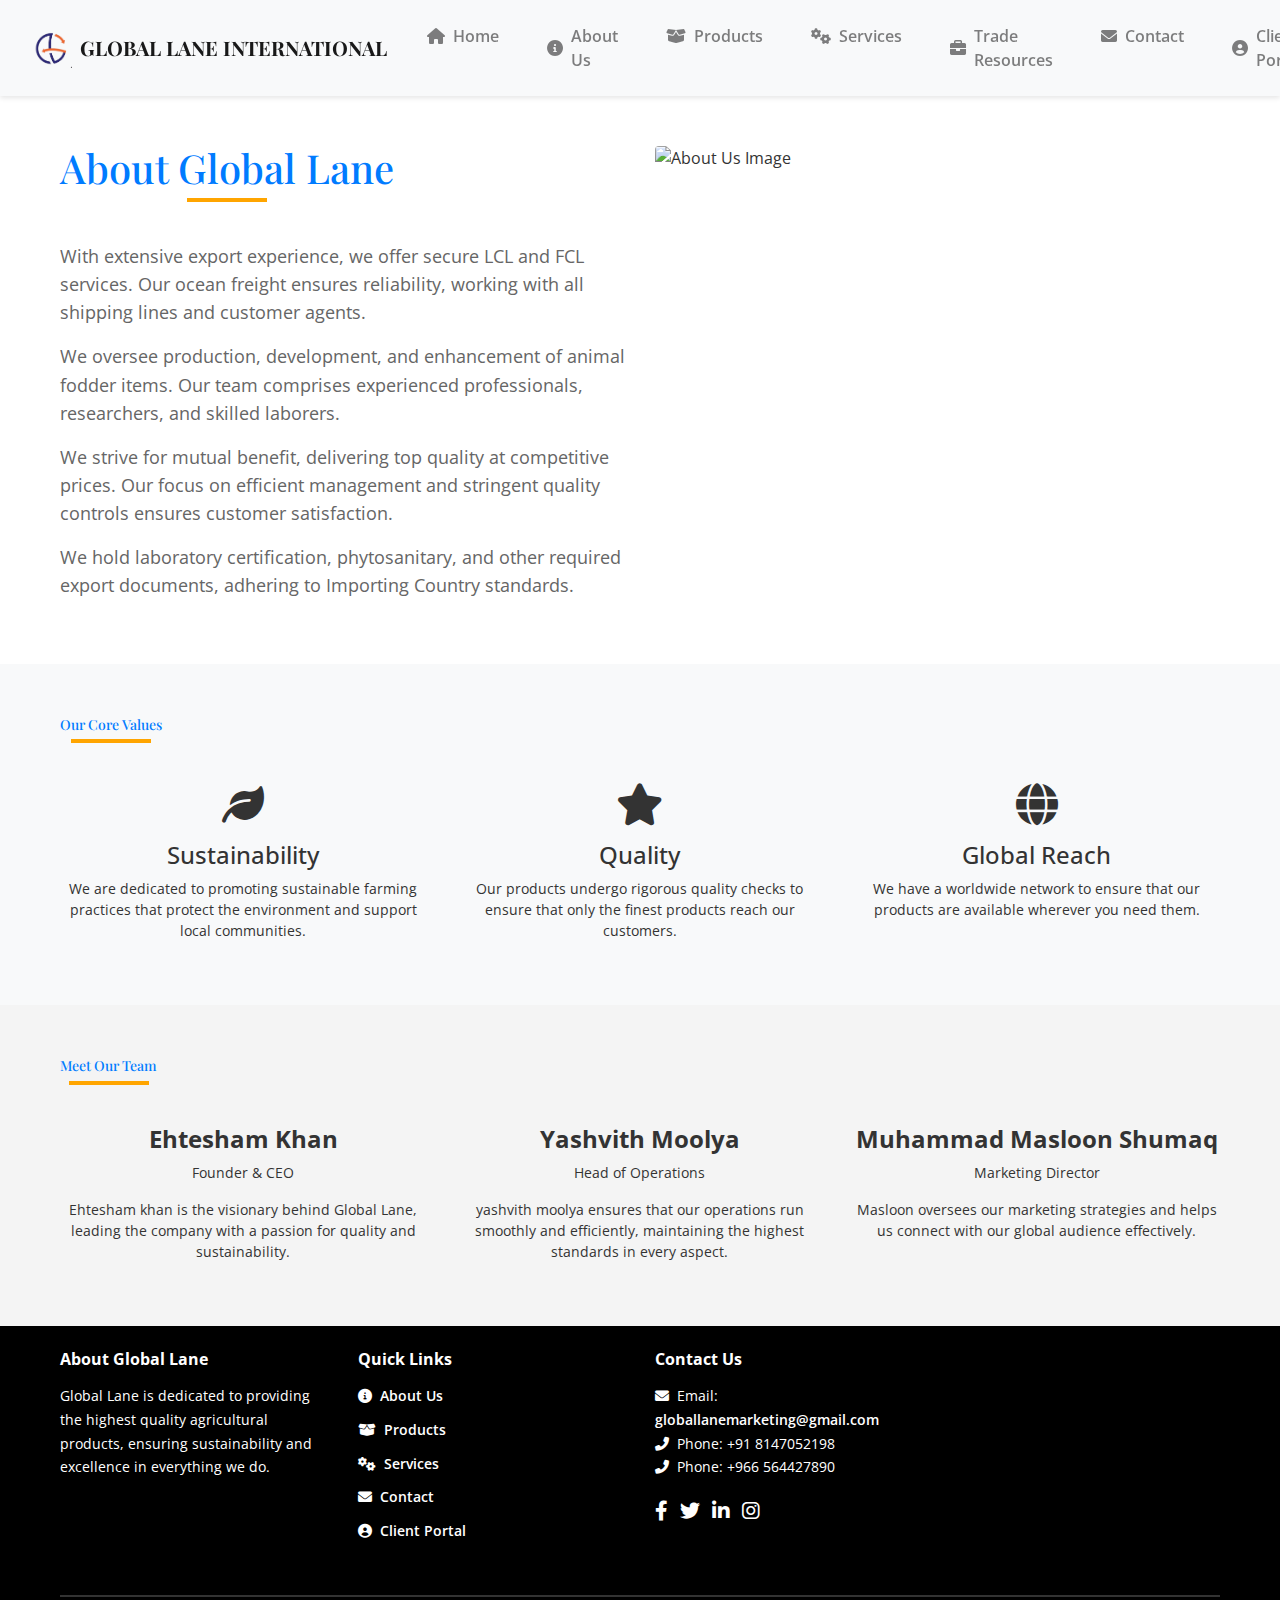
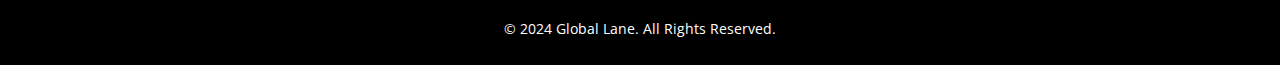
==== about.html @ abb2c02f "hari" ====
<!DOCTYPE html>
<html lang="en">
<head>
    <meta charset="UTF-8">
    <meta name="viewport" content="width=device-width, initial-scale=1.0">
    <title>About Us | Global Lane</title>
    <link rel="stylesheet" href="https://stackpath.bootstrapcdn.com/bootstrap/4.5.2/css/bootstrap.min.css">
    <link href="https://fonts.googleapis.com/css2?family=Open+Sans:wght@400;600&family=Playfair+Display:wght@700&display=swap" rel="stylesheet">
    <link rel="stylesheet" href="styles.css">
    <link rel="stylesheet" href="https://cdnjs.cloudflare.com/ajax/libs/font-awesome/6.0.0-beta3/css/all.min.css">
    <link rel="icon" href="Globallane.png" type="image/x-icon">
    <link rel="preconnect" href="https://fonts.googleapis.com">
<link rel="preconnect" href="https://fonts.gstatic.com" crossorigin>
<link href="https://fonts.googleapis.com/css2?family=Playfair+Display:ital,wght@0,400..900;1,400..900&display=swap" rel="stylesheet">
</head>
<body>
    <!-- Navigation Bar -->
    <nav class="navbar navbar-expand-lg navbar-light bg-light sticky-top">
        <a class="navbar-brand" href="#">
            <img src="Globallane.png" alt="Global Lane Logo" class="logo mr-2"> Global Lane international
        </a>
        <button class="navbar-toggler" type="button" data-toggle="collapse" data-target="#navbarNav">
            <span class="navbar-toggler-icon"></span>
        </button>
        <div class="collapse navbar-collapse" id="navbarNav">
            <ul class="navbar-nav ml-auto">
                <li class="nav-item">
                    <a class="nav-link" href="index.html">
                        <i class="fas fa-home mr-2"></i> Home
                    </a>
                </li>
                <li class="nav-item">
                    <a class="nav-link" href="about.html">
                        <i class="fas fa-info-circle mr-2"></i> About Us
                    </a>
                </li>
                <li class="nav-item">
                    <a class="nav-link" href="products.html">
                        <i class="fas fa-box-open mr-2"></i> Products
                    </a>
                </li>
                <li class="nav-item">
                    <a class="nav-link" href="services.html">
                        <i class="fas fa-cogs mr-2"></i> Services
                    </a>
                </li>
                <li class="nav-item">
                    <a class="nav-link" href="trade-resources.html">
                        <i class="fas fa-briefcase mr-2"></i> Trade Resources
                    </a>
                </li>
                <li class="nav-item">
                    <a class="nav-link" href="contact.html">
                        <i class="fas fa-envelope mr-2"></i> Contact
                    </a>
                </li>
                <li class="nav-item">
                    <a class="nav-link" href="client-portal.html">
                        <i class="fas fa-user-circle mr-2"></i> Client Portal
                    </a>
                </li>
            </ul>
        </div>
    </nav>

    <!-- About Us Section -->
    <section class="about-us py-5">
        <div class="container">
            <div class="row">
                <div class="col-md-6">
                    <h2 class="text-primary">About Global Lane</h2>
                    <p class="playfair-display-uniquifier">With extensive export experience, we offer secure LCL and FCL services. Our ocean freight ensures reliability, working with all shipping lines and customer agents.</p>
                    <p>We oversee production, development, and enhancement of animal fodder items. Our team comprises experienced professionals, researchers, and skilled laborers.</p>
                    <p>We strive for mutual benefit, delivering top quality at competitive prices. Our focus on efficient management and stringent quality controls ensures customer satisfaction.</p>
                    <p>We hold laboratory certification, phytosanitary, and other required export documents, adhering to Importing Country standards.</p>
                </div>
                <div class="col-md-6">
                    <img src="closeup-shot-rice-plant-sunset-with-plantation-background.jpg" alt="About Us Image" class="img-fluid rounded">
                </div>
            </div>
        </div>
    </section>
    
    <!-- Our Values Section -->
    <section class="values py-5 bg-light">
        <div class="container">
            <h2 class="text-primary text-center">Our Core Values</h2>
            <div class="row">
                <div class="col-md-4 text-center">
                    <div class="value-icon mb-3">
                        <i class="fas fa-leaf fa-3x"></i>
                    </div>
                    <h4>Sustainability</h4>
                    <p>We are dedicated to promoting sustainable farming practices that protect the environment and support local communities.</p>
                </div>
                <div class="col-md-4 text-center">
                    <div class="value-icon mb-3">
                        <i class="fas fa-star fa-3x"></i>
                    </div>
                    <h4>Quality</h4>
                    <p>Our products undergo rigorous quality checks to ensure that only the finest products reach our customers.</p>
                </div>
                <div class="col-md-4 text-center">
                    <div class="value-icon mb-3">
                        <i class="fas fa-globe fa-3x"></i>
                    </div>
                    <h4>Global Reach</h4>
                    <p>We have a worldwide network to ensure that our products are available wherever you need them.</p>
                </div>
            </div>
        </div>
    </section>

    <!-- Our Team Section -->
    <section class="team py-5">
        <div class="container">
            <h2 class="text-primary text-center">Meet Our Team</h2>
            <div class="row">
                <div class="col-md-4 text-center">
                
                    <h4><strong>Ehtesham Khan</strong></h4>

                    <p>Founder & CEO</p>
                    <p>Ehtesham khan is the visionary behind Global Lane, leading the company with a passion for quality and sustainability.</p>
                </div>
                <div class="col-md-4 text-center">
              
                    <h4><strong>Yashvith Moolya</strong></h4>

                    <p>Head of Operations</p>
                    <p>yashvith moolya ensures that our operations run smoothly and efficiently, maintaining the highest standards in every aspect.</p>
                </div>
                <div class="col-md-4 text-center">
                 
                    <h4><strong>Muhammad Masloon Shumaq</strong></h4>
                    <p>Marketing Director</p>
                    <p>Masloon  oversees our marketing strategies and helps us connect with our global audience effectively.</p>
                </div>
            </div>
        </div>
    </section>

    <!-- Footer -->
 <!-- Footer Section -->
  <!-- Footer Section -->
  <footer class="footer bg-black text-white py-4">
    <div class="container">
        <div class="row">
            <!-- About Section -->
            <div class="col-md-3 mb-3">
                <h5>About Global Lane</h5>
                <p>Global Lane is dedicated to providing the highest quality agricultural products, ensuring sustainability and excellence in everything we do.</p>
            </div>
            <!-- Quick Links with Icons -->
            <div class="col-md-3 mb-3">
                <h5>Quick Links</h5>
                <ul class="list-unstyled">
                    <li><a href="about.html" class="text-white"><i class="fas fa-info-circle mr-2"></i>About Us</a></li>
                    <li><a href="products.html" class="text-white"><i class="fas fa-box-open mr-2"></i>Products</a></li>
                    <li><a href="services.html" class="text-white"><i class="fas fa-cogs mr-2"></i>Services</a></li>
                    <li><a href="contact.html" class="text-white"><i class="fas fa-envelope mr-2"></i>Contact</a></li>
                    <li><a href="client-portal.html" class="text-white"><i class="fas fa-user-circle mr-2"></i>Client Portal</a></li>
                </ul>
            </div>
            <!-- Contact Section with Icons -->
            <div class="col-md-3">
                <h5>Contact Us</h5>
                <p><i class="fas fa-envelope mr-2"></i>Email: <a href="mailto:globallanemarketing@gmail.com" class="text-white">globallanemarketing@gmail.com</a></p>
                <p><i class="fas fa-phone-alt mr-2"></i>Phone: +91 8147052198</p>
                <p><i class="fas fa-phone-alt mr-2"></i>Phone: +966 564427890</p>
                <div class="social-icons">
                    <a href="#" class="text-white mr-2"><i class="fab fa-facebook-f"></i></a>
                    <a href="#" class="text-white mr-2"><i class="fab fa-twitter"></i></a>
                    <a href="#" class="text-white mr-2"><i class="fab fa-linkedin-in"></i></a>
                    <a href="https://www.instagram.com/globallane_international/" class="text-white"><i class="fab fa-instagram"></i></a>
                </div>
            </div>
        </div>
        <hr class="bg-white">
        <div class="text-center">
            <p>&copy; 2024 Global Lane. All Rights Reserved.</p>
        </div>
    </div>
</footer>

    <!-- JavaScript -->
    <script src="https://code.jquery.com/jquery-3.5.1.slim.min.js"></script>
    <script src="https://cdn.jsdelivr.net/npm/@popperjs/core@2.5.2/dist/umd/popper.min.js"></script>
    <script src="https://stackpath.bootstrapcdn.com/bootstrap/4.5.2/js/bootstrap.min.js"></script>
</body>
</html>
---- styles.css ----
/* Global Styles */
body, html {
    font-family: 'Open Sans', sans-serif;
    margin: 0;
    padding: 0;
    scroll-behavior: smooth;
    background-color: #f4f4f4;
    color: #333;
}

.container {
    max-width: 1200px;
    margin: 0 auto;
    padding: 0 20px;
}
/* About Us Section */
.about-us .btn {
    margin: 0.5rem 0;
}

.about-us .btn-warning {
    display: inline-block; /* Ensure buttons are on the same row unless stacked */
    margin-left: 0; /* Reset left margin for smaller screens */
}

/* Stacking buttons on smaller screens */
@media (max-width: 576px) {
    .about-us .btn {
        display: block; /* Stack buttons vertically */
        width: 100%; /* Full-width for better usability */
    }

    .about-us .btn-warning {
        margin-top: 0.5rem; /* Add spacing between stacked buttons */
    }
}


/* Navigation Bar */
.navbar {
    background: rgba(0, 47, 108, 0.9);
    backdrop-filter: blur(10px);
    box-shadow: 0 2px 10px rgba(0, 0, 0, 0.1);
}

.navbar-brand {
    font-family: 'Playfair Display', serif;
    font-weight: 700;
    color: #FFA500;
}
.anton-regular {
    font-family: "Anton", sans-serif;
    font-weight: 400;
    font-style: normal;
  }
  
// <uniquifier>: Use a unique and descriptive class name
// <weight>: Use a value from 400 to 900

.playfair-display-uniquifier {
  font-family: "Playfair Display", serif;
  font-optical-sizing: auto;
  font-weight: <weight>;
  font-style: normal;
}

.nav-link {
    color: #ffffff;
    font-weight: 600;
    transition: color 0.3s ease;
}

.nav-link:hover {
    color: #FFA500;
}

/* Hero Section */
.hero {
    position: relative;
    height: 100vh;
    background: linear-gradient(rgba(0, 47, 108, 0.7), rgba(0, 47, 108, 0.7)), url('closeup-shot-rice-plant-sunset-with-plantation-background.jpg') center center/cover no-repeat;
    color: #ffffff;
    display: flex;
    align-items: center;
    justify-content: center;
    text-align: center;
    animation: fadeIn 2s ease-in-out;
}

.hero h1 {
    font-family: 'Playfair Display', serif;
    font-size: 3.5rem;
    font-weight: 700;
    margin-bottom: 20px;
    text-shadow: 2px 2px 5px rgba(0, 0, 0, 0.3);
}

.hero p {
    font-size: 1.5rem;
    margin-bottom: 30px;
    text-shadow: 1px 1px 3px rgba(0, 0, 0, 0.3);
}

.hero .btn {
    background-color: #FFA500;
    color: #002F6C;
    font-weight: 600;
    padding: 15px 30px;
    border-radius: 30px;
    transition: background-color 0.3s ease, transform 0.3s ease;
}

.hero .btn:hover {
    background-color: #002F6C;
    color: #FFA500;
    transform: scale(1.1);
}

@media (max-width: 768px) {
    .hero h1 {
        font-size: 2.5rem;
    }

    .hero p {
        font-size: 1.2rem;
    }

    .hero .btn {
        padding: 10px 20px;
    }
}

/* Section Headings */
section h2 {
    font-family: 'Playfair Display', serif;
    font-size: 2.5rem;
    color: #002F6C;
    margin-bottom: 40px;
    text-align: center;
    position: relative;
    z-index: 1;
    display: inline-block;
    padding-bottom: 10px;
}

section h2::after {
    content: '';
    width: 80px;
    height: 4px;
    background: #FFA500;
    position: absolute;
    left: 50%;
    bottom: 0;
    transform: translateX(-50%);
}

@media (max-width: 768px) {
    section h2 {
        font-size: 2rem;
    }
}

/* About Us Section */
.about-us {
    padding: 60px 0;
    background-color: #ffffff;
    animation: fadeInUp 1s ease-in-out;
}

.about-us p {
    font-size: 1.1rem;
    line-height: 1.6;
    color: #666;
}

.about-us .btn {
    background-color: #002F6C;
    color: #ffffff;
    font-weight: 600;
    border-radius: 30px;
    padding: 12px 25px;
    transition: background-color 0.3s ease, transform 0.3s ease;
}

.about-us .btn:hover {
    background-color: #FFA500;
    color: #002F6C;
    transform: scale(1.1);
}

/* Services Section */
.services {
    padding: 60px 0;
    background-color: #f4f4f4;
}

.services .col-md-4 {
    margin-bottom: 30px;
    animation: fadeInUp 1.2s ease-in-out;
}

.services i {
    color: #FFA500;
    margin-bottom: 20px;
}

.services h4 {
    color: #002F6C;
    font-weight: 600;
    margin-bottom: 15px;
}

.services p {
    color: #666;
}

/* Featured Products Section */
.featured-products {
    padding: 60px 0;
    background-color: #ffffff;
}

.featured-products .card {
    border: none;
    border-radius: 10px;
    box-shadow: 0 4px 20px rgba(0, 0, 0, 0.1);
    transition: transform 0.3s ease, box-shadow 0.3s ease;
    animation: fadeInUp 1.4s ease-in-out;
}

.featured-products .card:hover {
    transform: translateY(-10px);
    box-shadow: 0 8px 25px rgba(0, 0, 0, 0.2);
}

.featured-products .card img {
    border-top-left-radius: 10px;
    border-top-right-radius: 10px;
}

.featured-products .card-title {
    color: #002F6C;
    font-weight: 600;
    margin-bottom: 10px;
}

.featured-products .btn {
    background-color: #FFA500;
    color: #002F6C;
    font-weight: 600;
    border-radius: 30px;
    transition: background-color 0.3s ease, transform 0.3s ease;
}

.featured-products .btn:hover {
    background-color: #002F6C;
    color: #FFA500;
    transform: scale(1.1);
}

/* Testimonials Section */
.testimonials {
    padding: 60px 0;
    background-color: #f4f4f4;
}

.testimonials .testimonial {
    font-size: 1.2rem;
    color: #666;
    font-style: italic;
}

.testimonials h5 {
    color: #002F6C;
    font-weight: 600;
    margin-top: 20px;
}

/* Footer */
footer {
    background-color: #000000;
    color: #ffffff;
    padding: 20px 0;
}

footer p {
    margin: 0;
    font-size: 1rem;
}

footer a {
    color: #FFA500;
    font-weight: 600;
    transition: color 0.3s ease;
}

footer a:hover {
    color: #ffffff;
}

/* Animations */
@keyframes fadeIn {
    from {
        opacity: 0;
    }
    to {
        opacity: 1;
    }
}

@keyframes fadeInUp {
    from {
        opacity: 0;
        transform: translateY(20px);
    }
    to {
        opacity: 1;
        transform: translateY(0);
    }
}

/* Hero Section */
.hero {
    position: relative;
    height: 100vh;
    background: url('pexels-iurii-laimin-78973777-18780597.jpg') center center/cover no-repeat;
    color: #ffffff;
    display: flex;
    align-items: center;
    justify-content: center;
    text-align: center;
    overflow: hidden;
}

.hero .overlay {
    position: absolute;
    top: 0;
    left: 0;
    width: 100%;
    height: 100%;
    background: rgba(0, 47, 108, 0.6); /* Semi-transparent blue overlay */
    z-index: 1;
}

.hero-content {
    position: relative;
    z-index: 2;
}

.hero h1 {
    font-family: 'Playfair Display', serif;
    font-size: 4rem;
    font-weight: 700;
    margin-bottom: 20px;
    text-shadow: 2px 2px 5px rgba(0, 0, 0, 0.4);
}

.hero p {
    font-size: 1.5rem;
    margin-bottom: 30px;
    text-shadow: 1px 1px 3px rgba(0, 0, 0, 0.3);
}

.hero .btn {
    background-color: #FFA500;
    color: #002F6C;
    font-weight: 600;
    padding: 15px 30px;
    border-radius: 30px;
    transition: background-color 0.3s ease, transform 0.3s ease;
    z-index: 2;
}

.hero .btn:hover {
    background-color: #002F6C;
    color: #FFA500;
    transform: scale(1.1);
}

@media (max-width: 768px) {
    .hero h1 {
        font-size: 2.5rem;
    }

    .hero p {
        font-size: 1.2rem;
    }

    .hero .btn {
        padding: 10px 20px;
    }
}


/* Navbar */
.navbar {
    background-color: #002F6C; /* Dark blue background */
    padding: 1rem 2rem;
    box-shadow: 0 4px 8px rgba(0, 0, 0, 0.2);
}

.navbar-brand {
    display: flex;
    align-items: center;
    color: #FFA500; /* Orange color for brand text */
    font-family: 'Playfair Display', serif;
    font-weight: 700;
    text-transform: uppercase;
    transition: color 0.3s ease;
}

.navbar-brand .logo {
    height: 40px;
    margin-right: 10px;
    transition: transform 0.3s ease;
}

.navbar-brand:hover .logo {
    transform: scale(1.1);
}

.navbar-brand:hover {
    color: #ffffff; /* Change brand text color on hover */
}

.navbar-toggler {
    border: none;
    background-color: transparent;
    transition: background-color 0.3s ease;
}

.navbar-toggler-icon {
    background-image: url('data:image/svg+xml,%3Csvg xmlns="http://www.w3.org/2000/svg" width="24" height="24" fill="none" stroke="%23FFA500" stroke-width="2" stroke-linecap="round" stroke-linejoin="round"%3E%3Cpath d="M4 6h16M4 12h16m-7 6h7"%3E%3C/path%3E%3C/svg%3E');
}

.navbar-toggler:hover {
    background-color: rgba(255, 165, 0, 0.2); /* Light orange background on hover */
}

.navbar-nav .nav-item {
    margin: 0 1rem;
}

.navbar-nav .nav-link {
    color: #ffffff; /* White color for nav links */
    font-family: 'Open Sans', sans-serif;
    font-weight: 600;
    transition: color 0.3s ease, padding 0.3s ease;
}

.navbar-nav .nav-link:hover {
    color: #FFA500; /* Orange color on hover */
    padding-bottom: 5px; /* Add a subtle underline effect */
    border-bottom: 2px solid #FFA500;
}

.navbar-collapse {
    justify-content: flex-end;
}

@media (max-width: 768px) {
    .navbar {
        padding: 0.5rem 1rem;
    }

    .navbar-brand .logo {
        height: 30px;
    }
}



/* Featured Products Section */
.featured-products {
    background-color: #f8f9fa;
    padding: 60px 0;
}

.featured-products h2 {
    font-size: 2.5rem;
    margin-bottom: 30px;
    color: #003366; /* Dark blue for the title */
    font-family: 'Playfair Display', serif;
    font-weight: 700;
    position: relative;
    display: inline-block;
}

.featured-products h2::after {
    content: '';
    display: block;
    width: 80px;
    height: 4px;
    background-color: #ff6600; /* Orange underline */
    margin: 10px auto 0;
    border-radius: 2px;
}

.card {
    border: none;
    border-radius: 15px;
    overflow: hidden;
    box-shadow: 0 4px 8px rgba(0, 0, 0, 0.1);
    transition: transform 0.3s ease, box-shadow 0.3s ease;
    position: relative;
    text-align: center;
    margin-bottom: 30px; /* Space below each card */
}

.card:hover {
    transform: translateY(-10px);
    box-shadow: 0 8px 16px rgba(0, 0, 0, 0.2);
}

.card-img-top {
    width: 100%;
    height: 200px; /* Fixed height for consistent image size */
    object-fit: cover; /* Ensures the image covers the area without distortion */
    border-bottom: 5px solid #003366; /* Dark blue border at the bottom of the image */
    transition: opacity 0.5s ease;
}

.card:hover .card-img-top {
    opacity: 0.8;
}

.card-body {
    padding: 20px;
}

.card-title {
    font-size: 1.25rem;
    color: #003366; /* Dark blue for the title */
    font-weight: 600;
    margin-bottom: 15px;
}

.card-text {
    color: #555; /* Darker gray for the text */
    font-size: 1rem;
    margin-bottom: 20px;
}

.btn-primary {
    background-color: #ff6600; /* Orange button background */
    border-color: #ff6600; /* Orange button border */
    border-radius: 30px;
    padding: 10px 20px;
    font-size: 1rem;
    transition: background-color 0.3s ease, border-color 0.3s ease;
}

.btn-primary:hover {
    background-color: #e65c00; /* Darker orange for hover effect */
    border-color: #e65c00; /* Darker orange border on hover */
}

@media (max-width: 767px) {
    .featured-products h2 {
        font-size: 2rem;
    }
    
    .card-title {
        font-size: 1.1rem;
    }
    
    .card-text {
        font-size: 0.9rem;
    }
}


/* Footer Styles */
.footer {
    background-color: #000000; /* Dark background for the footer */
    color: #fff; /* White text color */
    padding: 40px 0;
}

.footer h5 {
    font-size: 1.25rem;
    margin-bottom: 20px;
    font-weight: 600;
}

.footer p {
    font-size: 0.875rem;
    line-height: 1.6;
}

.footer ul {
    padding-left: 0;
    list-style: none;
}

.footer ul li {
    margin-bottom: 10px;
}

.footer ul li a {
    color: #fff;
    text-decoration: none;
}

.footer ul li a:hover {
    text-decoration: underline;
}

.social-icons {
    margin-top: 15px;
}

.social-icons a {
    color: #fff;
    font-size: 1.5rem;
    margin-right: 10px;
    transition: color 0.3s ease;
}

.social-icons a:hover {
    color: #ff6600; /* Orange color for hover effect */
}

hr {
    border: 0;
    height: 1px;
    background-color: #fff; /* White horizontal rule */
    margin: 20px 0;
}

.text-center {
    text-align: center;
    font-size: 0.875rem;
}

@media (max-width: 767px) {
    .footer {
        padding: 30px 0;
    }

    .footer h5 {
        font-size: 1.1rem;
    }

    .footer p, .footer ul li a {
        font-size: 0.75rem;
    }

    .social-icons a {
        font-size: 1.25rem;
    }
}











/* Footer Styles */
.footer {
    background-color: #000000; /* Pure black background */
    color: #ffffff; /* White text */
    padding: 40px 0; /* Padding for better spacing */
    font-size: 14px; /* Adjust text size */
}

.footer img {
    max-width: 150px; /* Adjust the logo size */
    margin-bottom: 15px;
}

.footer h5 {
    font-weight: bold; /* Make headings bold */
    margin-bottom: 15px;
    font-size: 16px; /* Adjust heading size */
}

.footer p, .footer a {
    font-size: 14px;
    line-height: 1.7; /* Increase line spacing for readability */
    color: #ffffff; /* Ensure links are white */
}

.footer a:hover {
    text-decoration: underline; /* Add underline on hover */
    color: #f4d03f; /* Optional hover color */
}

.footer .social-icons a {
    font-size: 20px; /* Make social icons bigger */
    margin-right: 10px; /* Space between icons */
    transition: color 0.3s ease; /* Smooth transition effect */
}

.footer .social-icons a:hover {
    color: #f4d03f; /* Change icon color on hover */
}

/* Responsive adjustments for smaller screens */
@media (max-width: 768px) {
    .footer .row {
        text-align: center; /* Center-align text on mobile */
    }

    .footer .col-md-3 {
        margin-bottom: 30px; /* Space between sections */
    }
}

/* Style for the horizontal line */
.footer hr.bg-white {
    border-top: 1px solid #ffffff;
    opacity: 0.2; /* Slightly fade the line */
    margin: 20px 0;
}

.footer .text-center {
    margin-top: 20px; /* Space between sections */
    font-size: 13px; /* Smaller copyright text */
}
/* General Navbar Styling */
.navbar {
    font-size: 16px;
    font-weight: 500;
    box-shadow: 0 2px 5px rgba(0, 0, 0, 0.1);
}

.navbar-brand {
    font-size: 20px;
    font-weight: bold;
    display: flex;
    align-items: center;
}

.navbar .logo {
    width: 40px;
    height: auto;
}

.navbar-nav .nav-link {
    position: relative;
    padding-left: 15px;
    display: flex;
    align-items: center;
}

.navbar-nav .nav-link i {
    margin-right: 8px;
}

.navbar-nav .nav-item .fas {
    display: inline-block;
}

/* Ensure both text and icons show on mobile screens */
.navbar-nav .nav-text {
    display: inline-block;
}

@media (max-width: 991.98px) {
    .navbar-nav .nav-link {
        justify-content: flex-start;
    }
    .navbar-nav .nav-link i {
        display: inline-block;
    }
    .navbar-nav .nav-link span {
        display: inline-block;
    }
}

/* Sticky Navbar */
.sticky-top {
    position: sticky;
    top: 0;
    z-index: 1030;
}

/* Navbar-toggler custom */
.navbar-toggler {
    border: none;
}

.navbar-toggler-icon {
    color: #000;
}
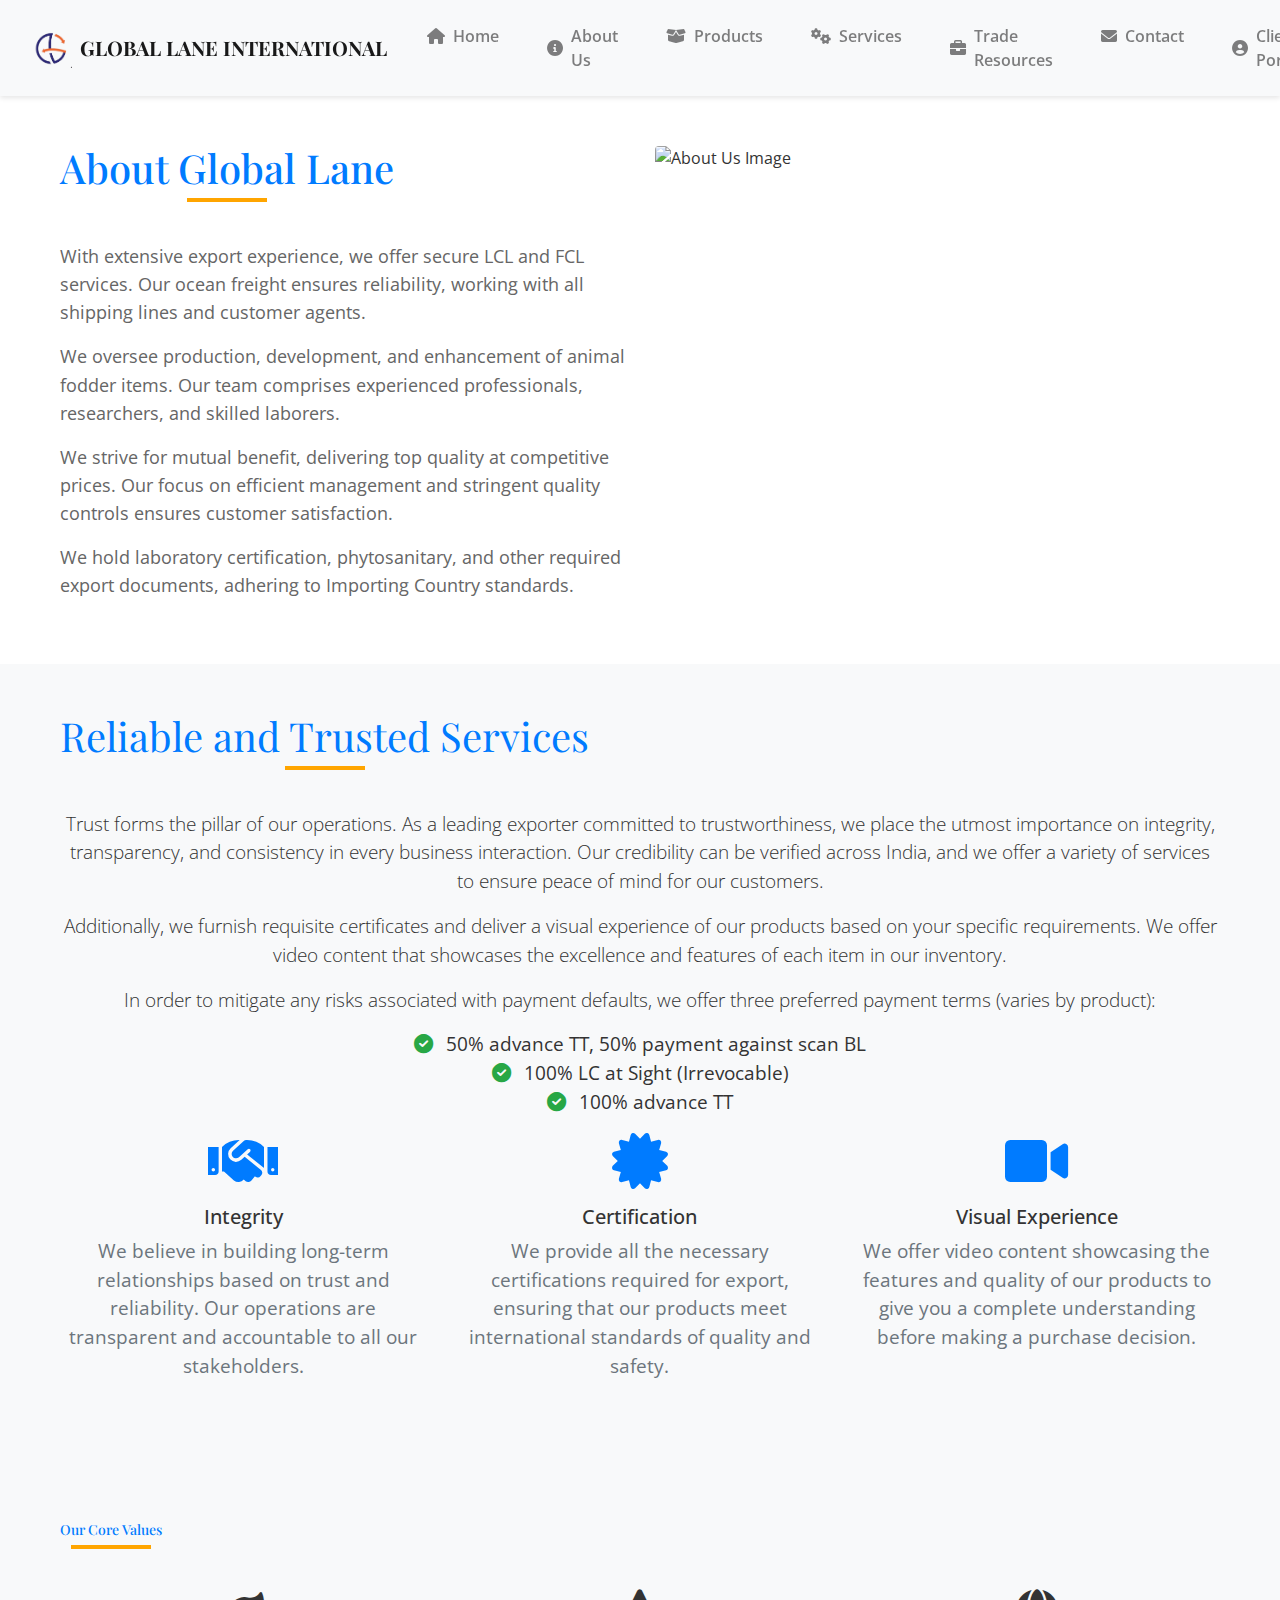
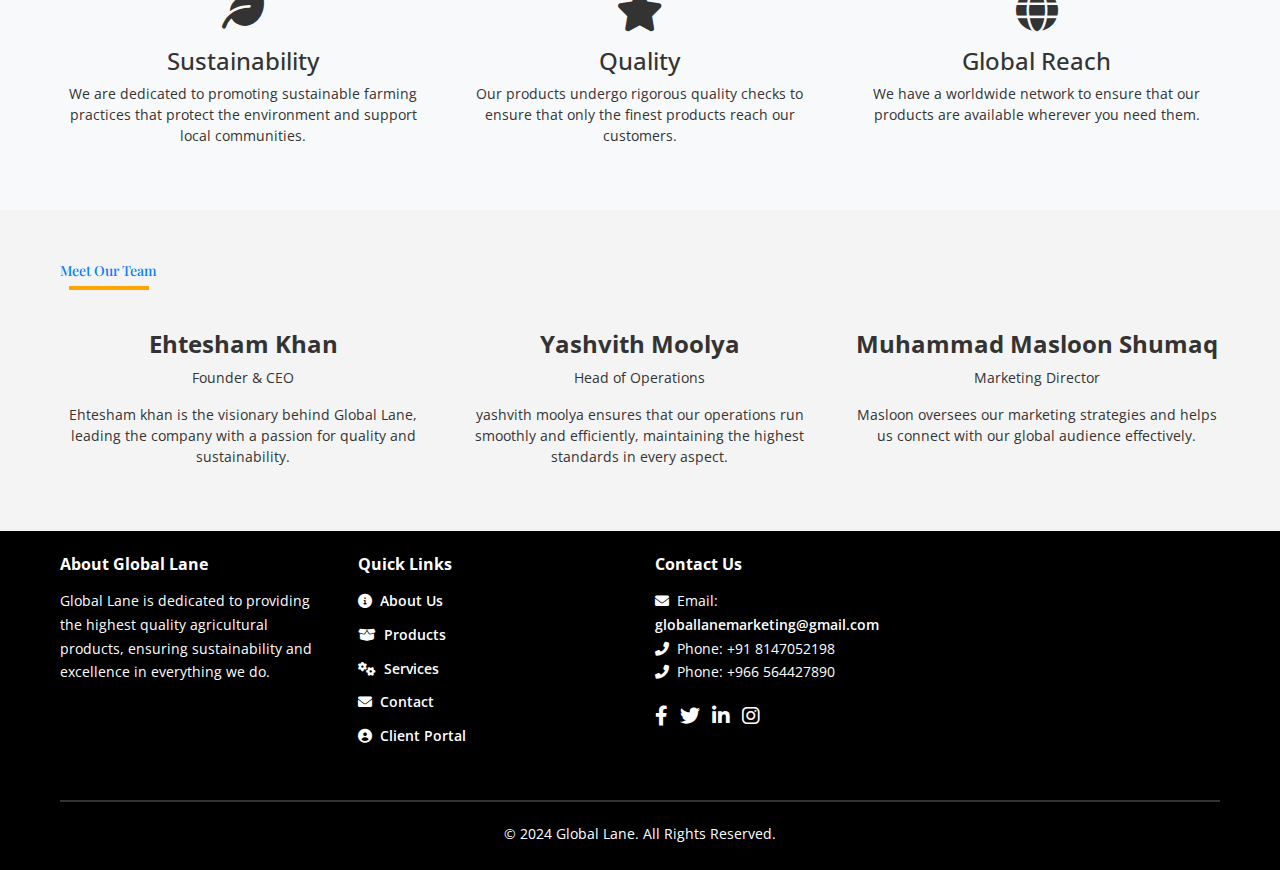
==== commit fd0ad163: "hari" ====
--- a/about.html
+++ b/about.html
@@ -80,7 +80,48 @@
             </div>
         </div>
     </section>
-    
+    <!-- Reliable and Trusted Services Section -->
+<section class="reliable-trusted-services py-5 bg-light">
+    <div class="container">
+        <h2 class="text-primary text-center display-4">Reliable and Trusted Services</h2>
+        <div class="row">
+            <div class="col-md-12 text-center">
+                <p class="lead">Trust forms the pillar of our operations. As a leading exporter committed to trustworthiness, we place the utmost importance on integrity, transparency, and consistency in every business interaction. Our credibility can be verified across India, and we offer a variety of services to ensure peace of mind for our customers.</p>
+                <p class="lead">Additionally, we furnish requisite certificates and deliver a visual experience of our products based on your specific requirements. We offer video content that showcases the excellence and features of each item in our inventory.</p>
+                <p class="lead">In order to mitigate any risks associated with payment defaults, we offer three preferred payment terms (varies by product):</p>
+                <ul class="list-unstyled">
+                    <li><i class="fas fa-check-circle text-success mr-2"></i> 50% advance TT, 50% payment against scan BL</li>
+                    <li><i class="fas fa-check-circle text-success mr-2"></i> 100% LC at Sight (Irrevocable)</li>
+                    <li><i class="fas fa-check-circle text-success mr-2"></i> 100% advance TT</li>
+                </ul>
+            </div>
+        </div>
+        <div class="row">
+            <div class="col-md-4 text-center mb-4">
+                <div class="service-icon mb-3">
+                    <i class="fas fa-handshake fa-4x text-primary"></i>
+                </div>
+                <h4 class="h5">Integrity</h4>
+                <p class="text-muted">We believe in building long-term relationships based on trust and reliability. Our operations are transparent and accountable to all our stakeholders.</p>
+            </div>
+            <div class="col-md-4 text-center mb-4">
+                <div class="service-icon mb-3">
+                    <i class="fas fa-certificate fa-4x text-primary"></i>
+                </div>
+                <h4 class="h5">Certification</h4>
+                <p class="text-muted">We provide all the necessary certifications required for export, ensuring that our products meet international standards of quality and safety.</p>
+            </div>
+            <div class="col-md-4 text-center mb-4">
+                <div class="service-icon mb-3">
+                    <i class="fas fa-video fa-4x text-primary"></i>
+                </div>
+                <h4 class="h5">Visual Experience</h4>
+                <p class="text-muted">We offer video content showcasing the features and quality of our products to give you a complete understanding before making a purchase decision.</p>
+            </div>
+        </div>
+    </div>
+</section>
+
     <!-- Our Values Section -->
     <section class="values py-5 bg-light">
         <div class="container">
--- a/styles.css
+++ b/styles.css
@@ -130,6 +130,35 @@
     }
 }
 
+
+/* Additional custom styles for responsiveness */
+.reliable-trusted-services h2 {
+    font-size: 2.5rem;
+}
+
+.reliable-trusted-services p, .reliable-trusted-services ul {
+    font-size: 1.2rem;
+}
+
+/* Ensure text and icons are well adjusted on mobile */
+@media (max-width: 768px) {
+    .reliable-trusted-services h2 {
+        font-size: 2rem;
+    }
+
+    .reliable-trusted-services p {
+        font-size: 1rem;
+    }
+
+    .service-icon i {
+        font-size: 3rem;
+    }
+
+    .reliable-trusted-services .col-md-4 {
+        margin-bottom: 30px;
+    }
+}
+
 /* Section Headings */
 section h2 {
     font-family: 'Playfair Display', serif;
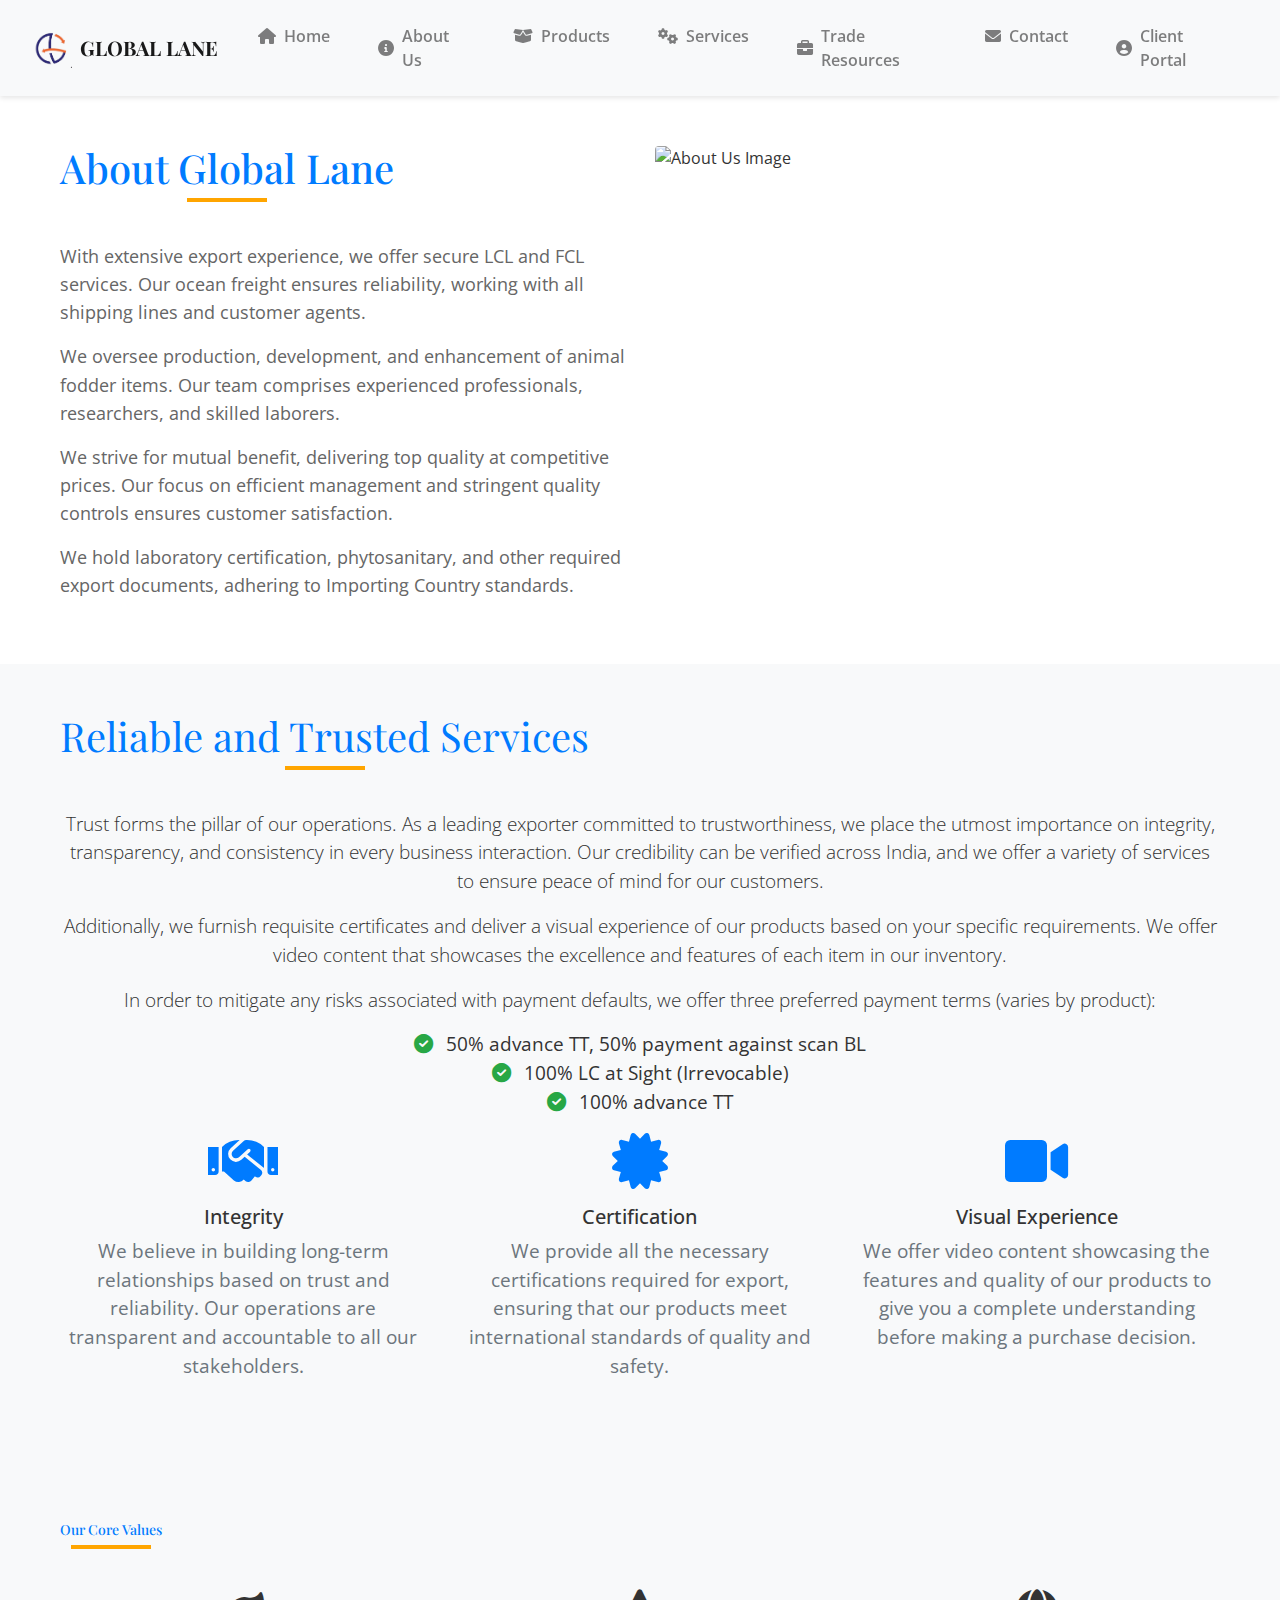
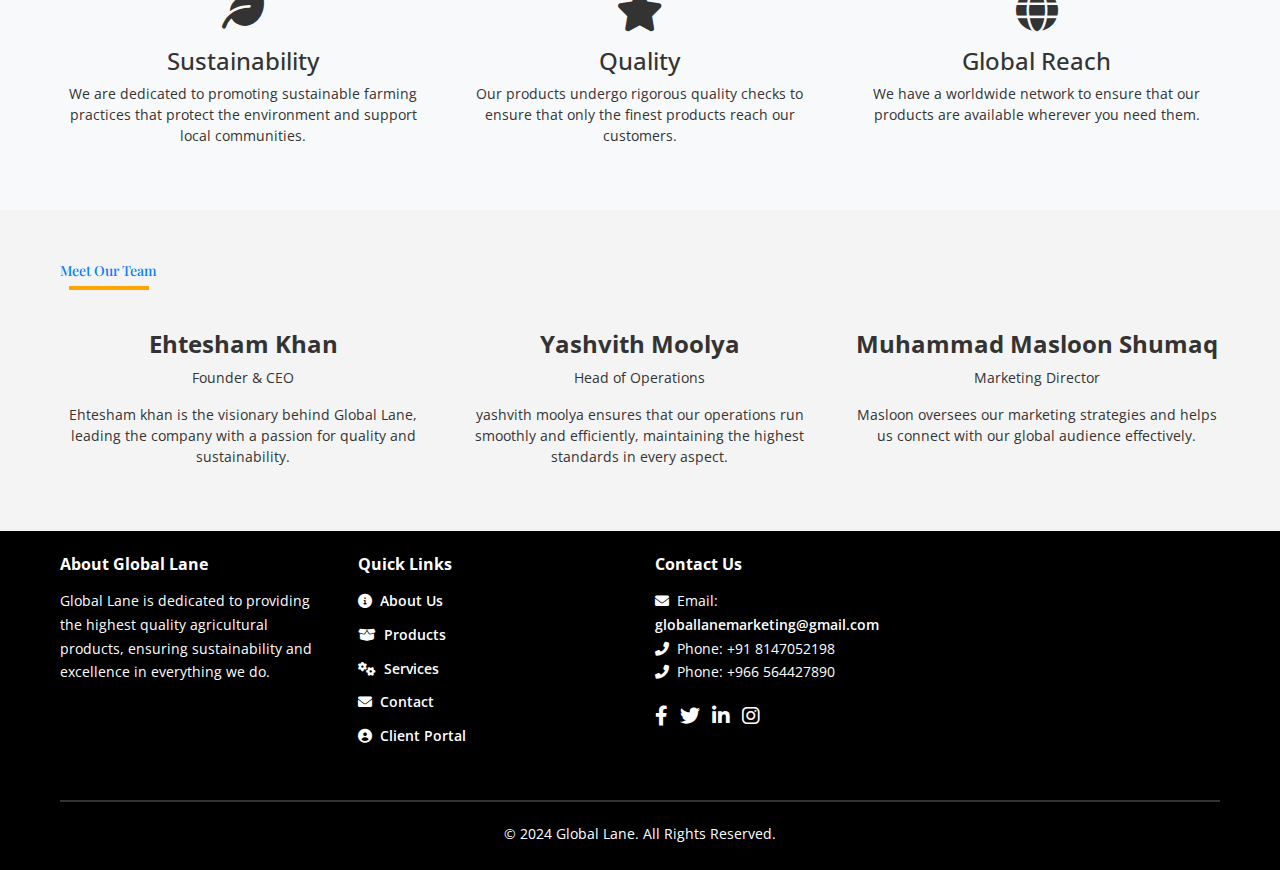
==== commit 1bf47054: "Update about.html" ====
--- a/about.html
+++ b/about.html
@@ -17,7 +17,7 @@
     <!-- Navigation Bar -->
     <nav class="navbar navbar-expand-lg navbar-light bg-light sticky-top">
         <a class="navbar-brand" href="#">
-            <img src="Globallane.png" alt="Global Lane Logo" class="logo mr-2"> Global Lane international
+            <img src="Globallane.png" alt="Global Lane Logo" class="logo mr-2"> Global Lane 
         </a>
         <button class="navbar-toggler" type="button" data-toggle="collapse" data-target="#navbarNav">
             <span class="navbar-toggler-icon"></span>
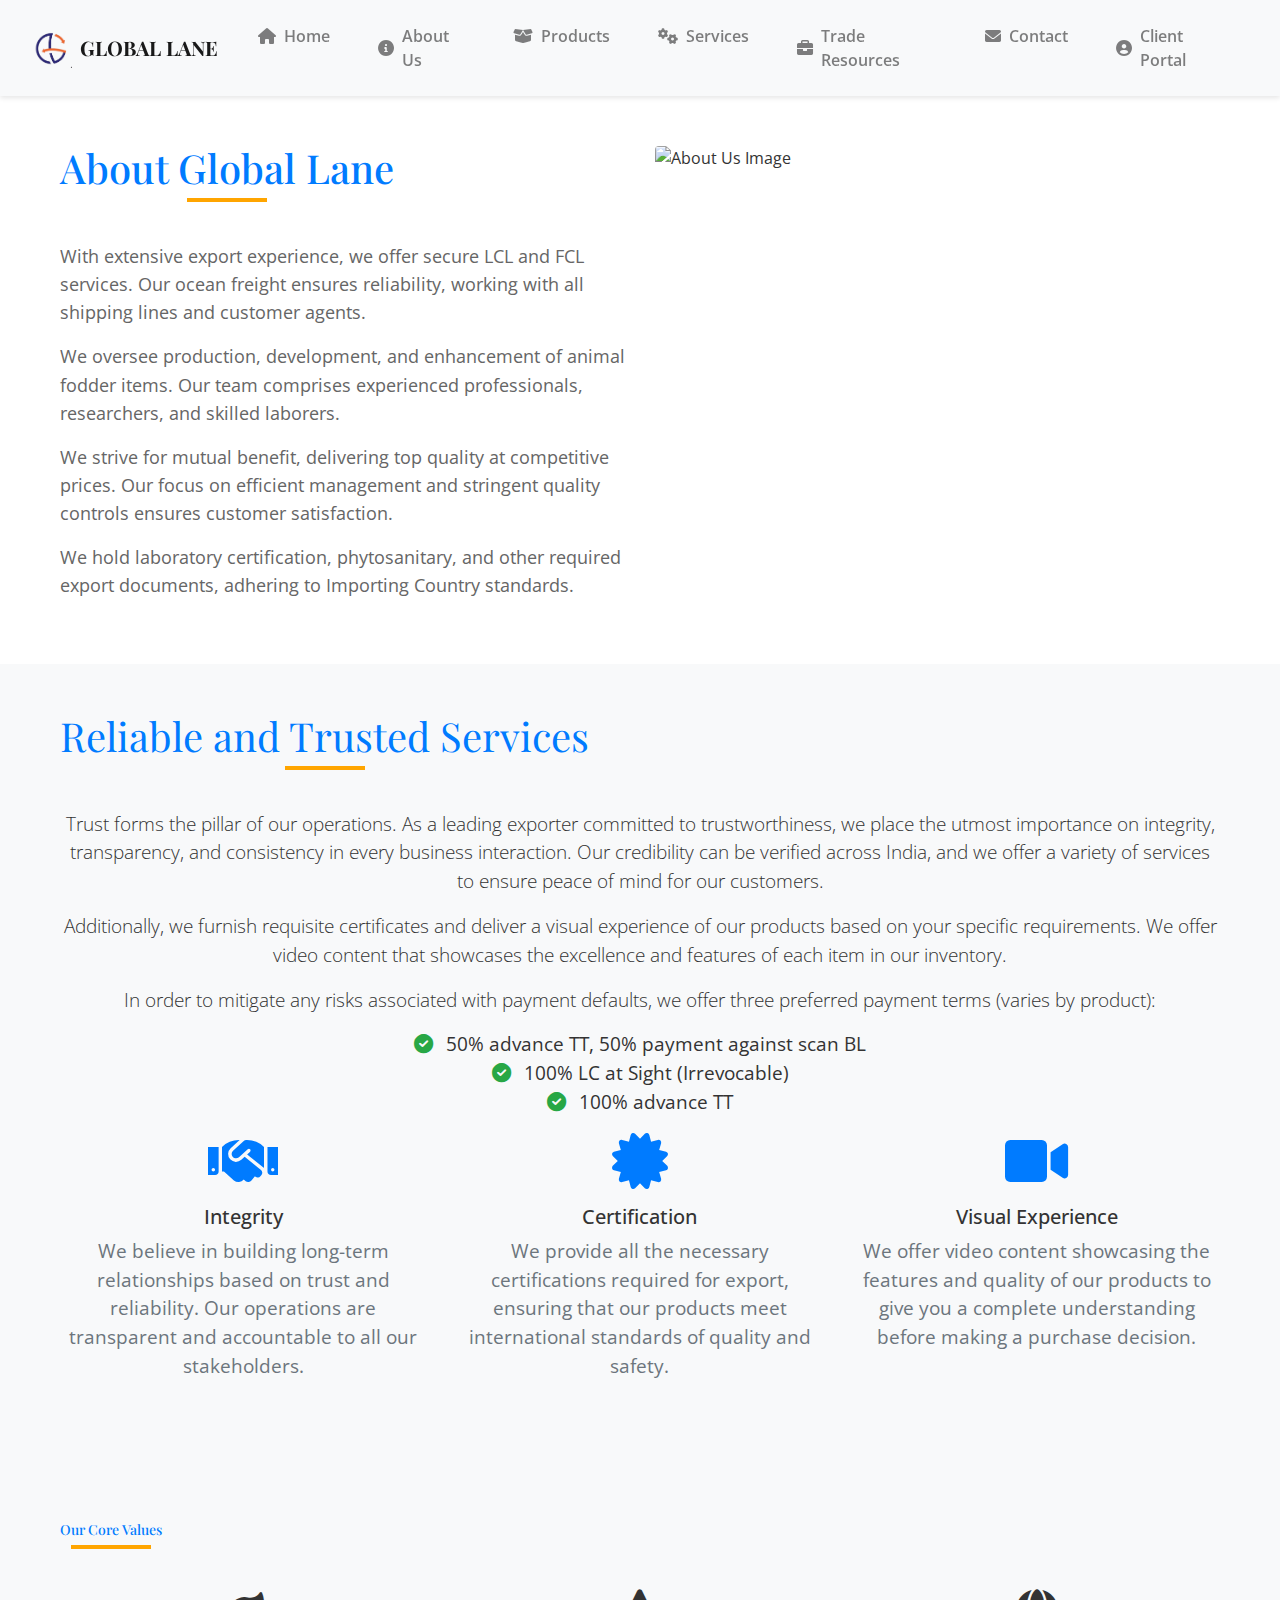
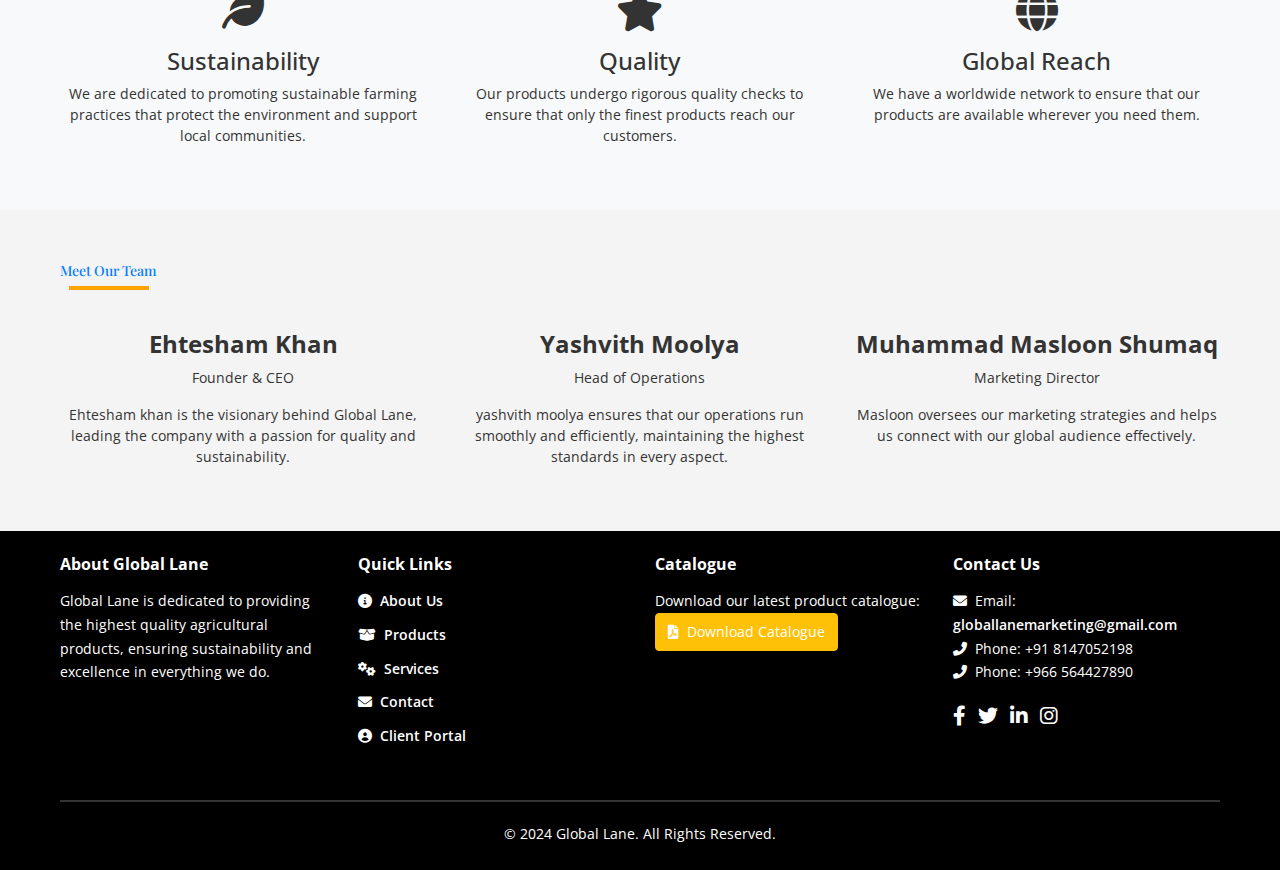
==== commit 8ee7210e: "hari" ====
--- a/about.html
+++ b/about.html
@@ -203,6 +203,14 @@
                     <li><a href="client-portal.html" class="text-white"><i class="fas fa-user-circle mr-2"></i>Client Portal</a></li>
                 </ul>
             </div>
+
+            <div class="col-md-3">
+                <h5>Catalogue</h5>
+                <p>Download our latest product catalogue:</p>
+                <a href="path-to-your-catalogue.pdf" class="btn btn-warning text-black" download>
+                    <i class="fas fa-file-pdf mr-2 text-black"></i>Download Catalogue
+                </a>
+            </div>
             <!-- Contact Section with Icons -->
             <div class="col-md-3">
                 <h5>Contact Us</h5>
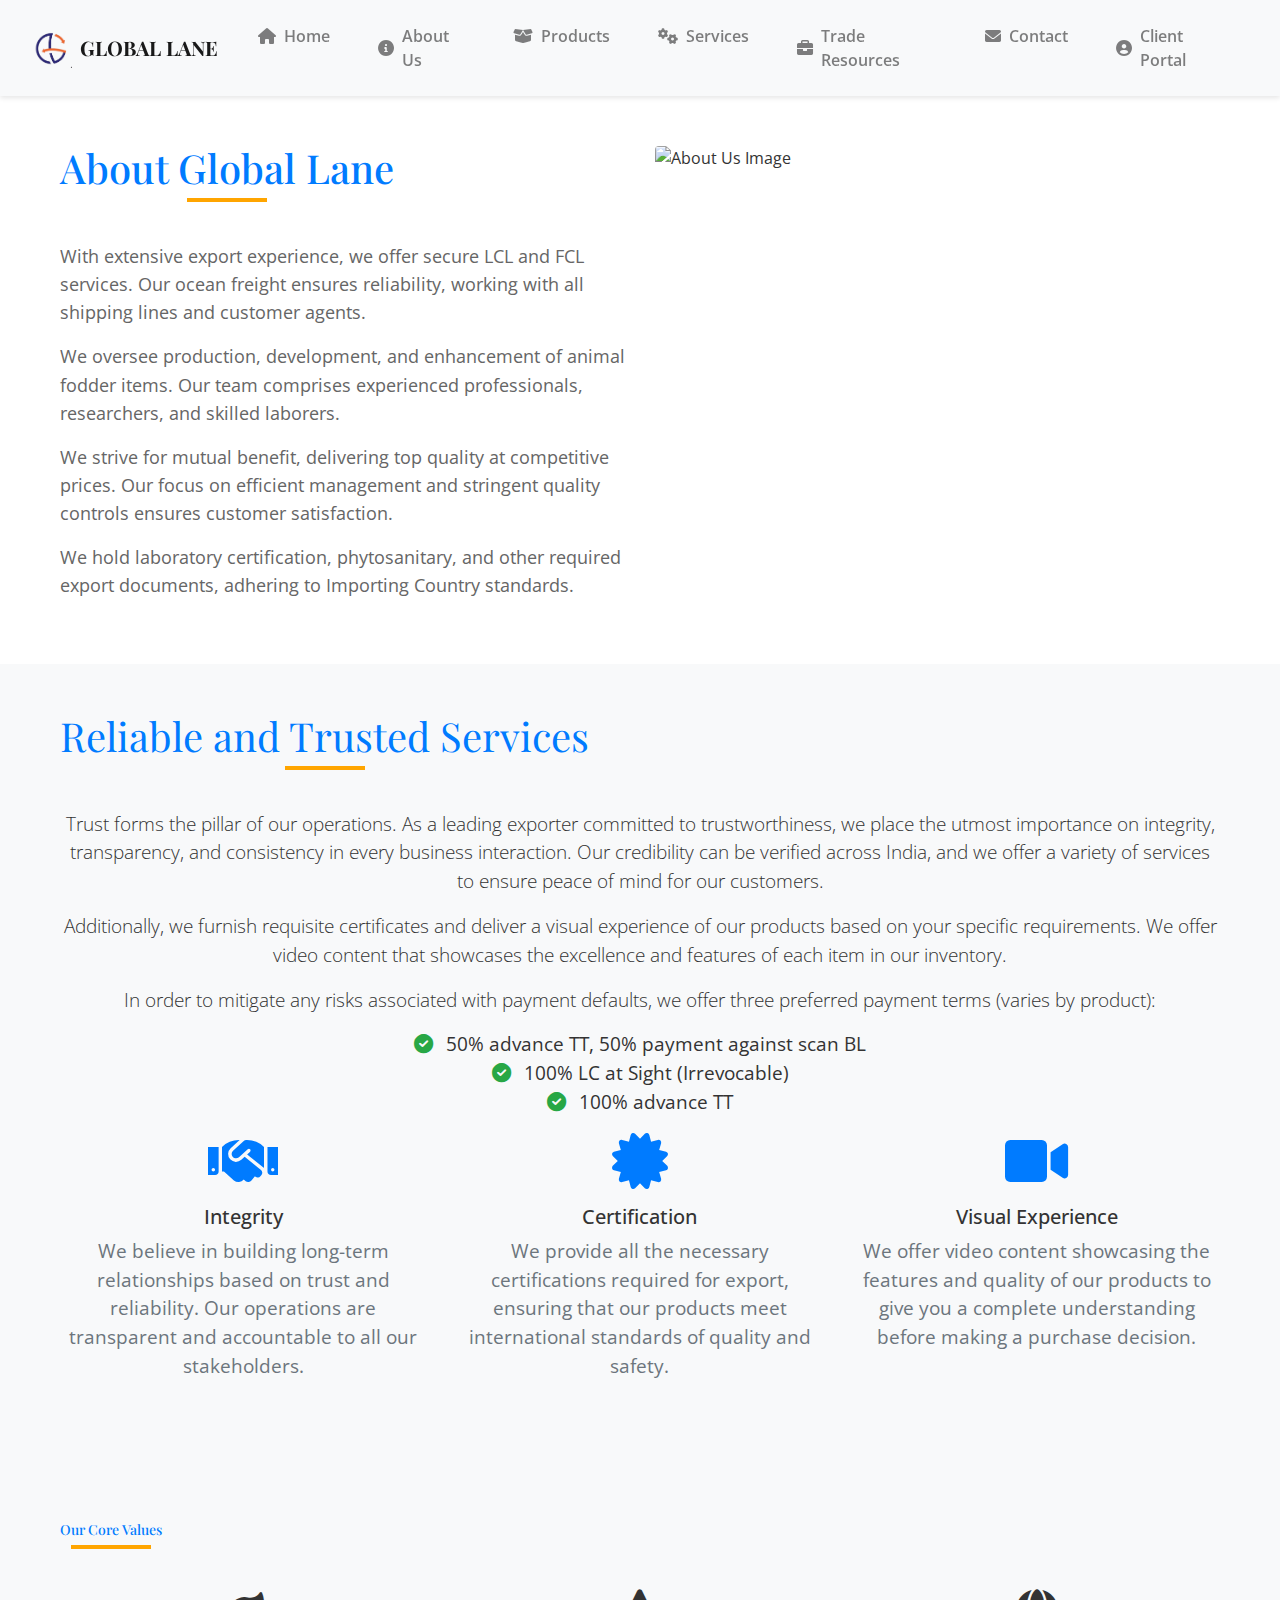
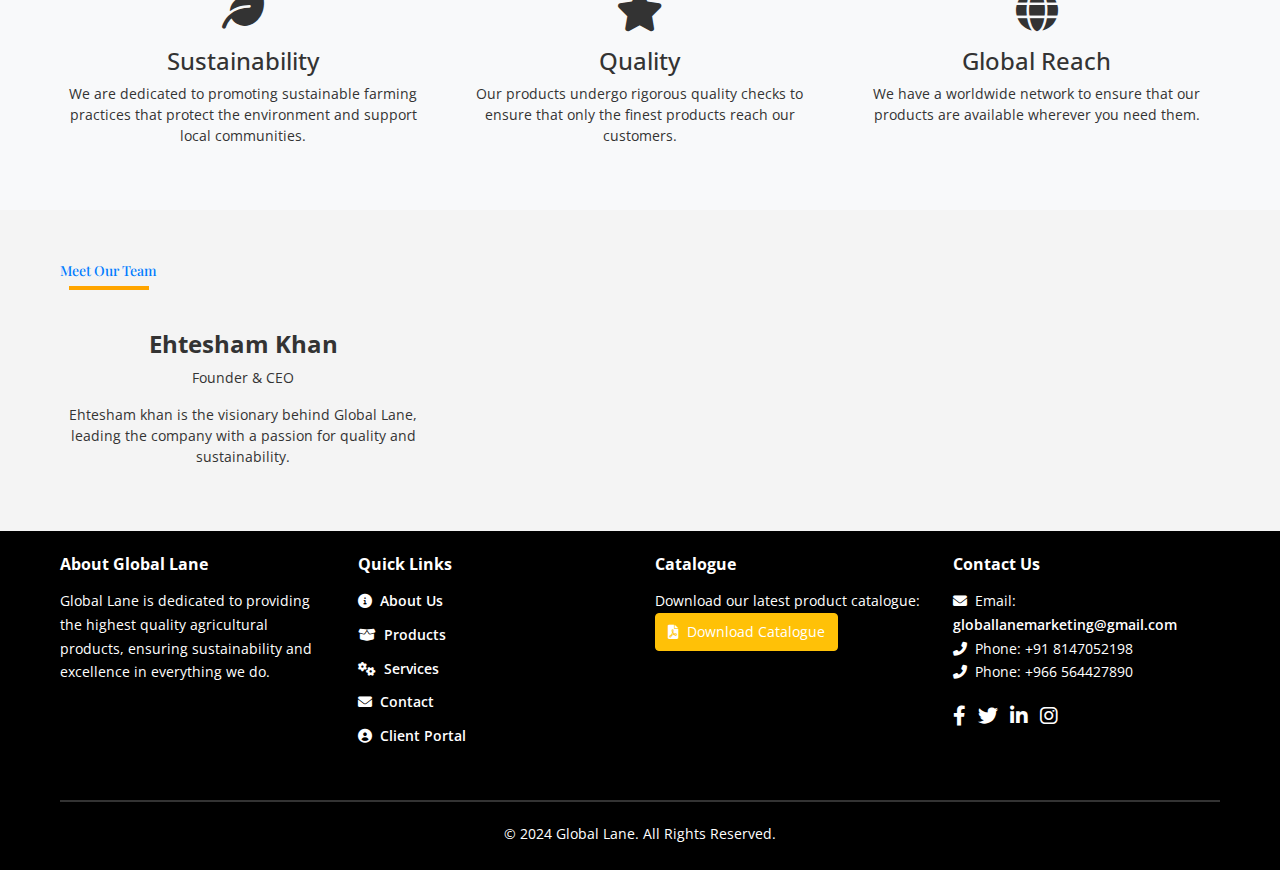
==== commit b12321c6: "Update about.html" ====
--- a/about.html
+++ b/about.html
@@ -14,7 +14,7 @@
 <link href="https://fonts.googleapis.com/css2?family=Playfair+Display:ital,wght@0,400..900;1,400..900&display=swap" rel="stylesheet">
 </head>
 <body>
-    <!-- Navigation Bar -->
+   
     <nav class="navbar navbar-expand-lg navbar-light bg-light sticky-top">
         <a class="navbar-brand" href="#">
             <img src="Globallane.png" alt="Global Lane Logo" class="logo mr-2"> Global Lane 
@@ -63,7 +63,7 @@
         </div>
     </nav>
 
-    <!-- About Us Section -->
+    
     <section class="about-us py-5">
         <div class="container">
             <div class="row">
@@ -80,7 +80,7 @@
             </div>
         </div>
     </section>
-    <!-- Reliable and Trusted Services Section -->
+    
 <section class="reliable-trusted-services py-5 bg-light">
     <div class="container">
         <h2 class="text-primary text-center display-4">Reliable and Trusted Services</h2>
@@ -122,7 +122,7 @@
     </div>
 </section>
 
-    <!-- Our Values Section -->
+   
     <section class="values py-5 bg-light">
         <div class="container">
             <h2 class="text-primary text-center">Our Core Values</h2>
@@ -152,7 +152,7 @@
         </div>
     </section>
 
-    <!-- Our Team Section -->
+  
     <section class="team py-5">
         <div class="container">
             <h2 class="text-primary text-center">Meet Our Team</h2>
@@ -164,35 +164,21 @@
                     <p>Founder & CEO</p>
                     <p>Ehtesham khan is the visionary behind Global Lane, leading the company with a passion for quality and sustainability.</p>
                 </div>
-                <div class="col-md-4 text-center">
               
-                    <h4><strong>Yashvith Moolya</strong></h4>
-
-                    <p>Head of Operations</p>
-                    <p>yashvith moolya ensures that our operations run smoothly and efficiently, maintaining the highest standards in every aspect.</p>
-                </div>
-                <div class="col-md-4 text-center">
-                 
-                    <h4><strong>Muhammad Masloon Shumaq</strong></h4>
-                    <p>Marketing Director</p>
-                    <p>Masloon  oversees our marketing strategies and helps us connect with our global audience effectively.</p>
-                </div>
             </div>
         </div>
     </section>
 
-    <!-- Footer -->
- <!-- Footer Section -->
-  <!-- Footer Section -->
+   
   <footer class="footer bg-black text-white py-4">
     <div class="container">
         <div class="row">
-            <!-- About Section -->
+            
             <div class="col-md-3 mb-3">
                 <h5>About Global Lane</h5>
                 <p>Global Lane is dedicated to providing the highest quality agricultural products, ensuring sustainability and excellence in everything we do.</p>
             </div>
-            <!-- Quick Links with Icons -->
+          
             <div class="col-md-3 mb-3">
                 <h5>Quick Links</h5>
                 <ul class="list-unstyled">
@@ -211,7 +197,7 @@
                     <i class="fas fa-file-pdf mr-2 text-black"></i>Download Catalogue
                 </a>
             </div>
-            <!-- Contact Section with Icons -->
+            
             <div class="col-md-3">
                 <h5>Contact Us</h5>
                 <p><i class="fas fa-envelope mr-2"></i>Email: <a href="mailto:globallanemarketing@gmail.com" class="text-white">globallanemarketing@gmail.com</a></p>
@@ -232,7 +218,7 @@
     </div>
 </footer>
 
-    <!-- JavaScript -->
+    
     <script src="https://code.jquery.com/jquery-3.5.1.slim.min.js"></script>
     <script src="https://cdn.jsdelivr.net/npm/@popperjs/core@2.5.2/dist/umd/popper.min.js"></script>
     <script src="https://stackpath.bootstrapcdn.com/bootstrap/4.5.2/js/bootstrap.min.js"></script>
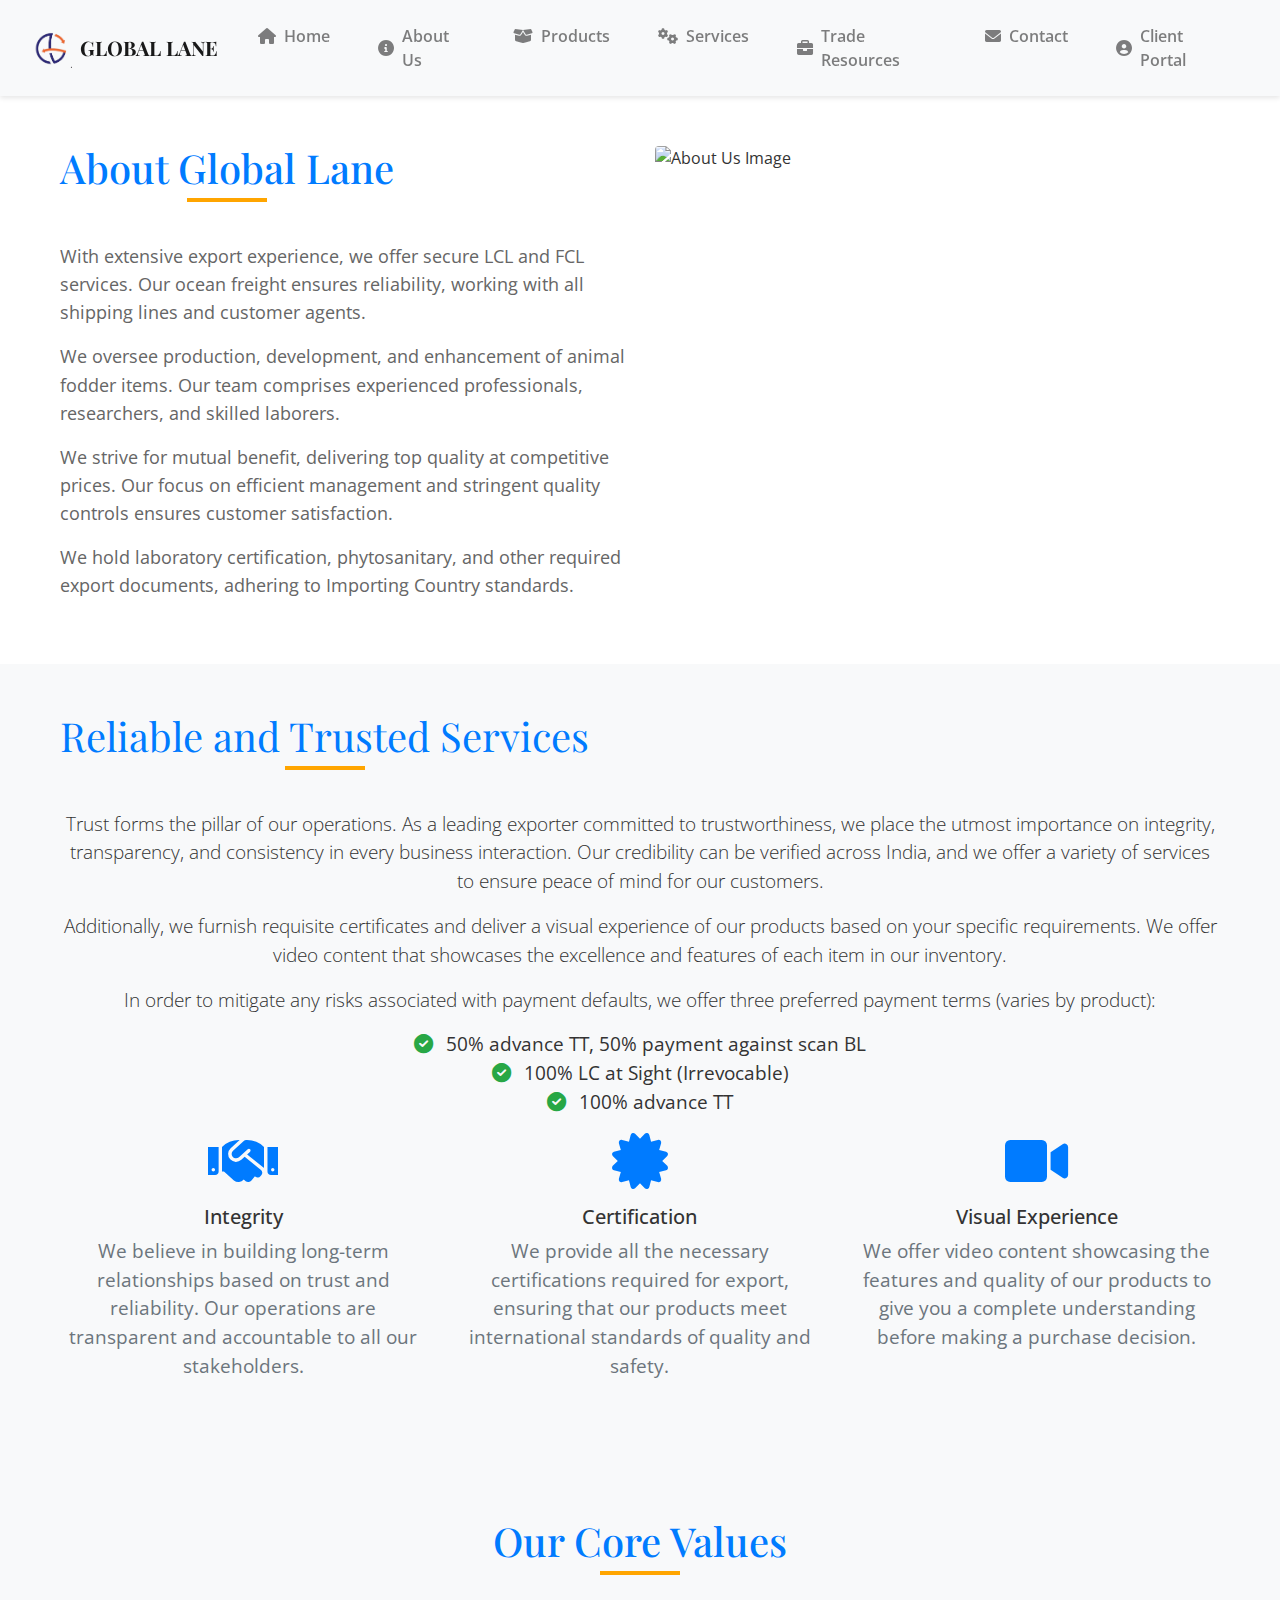
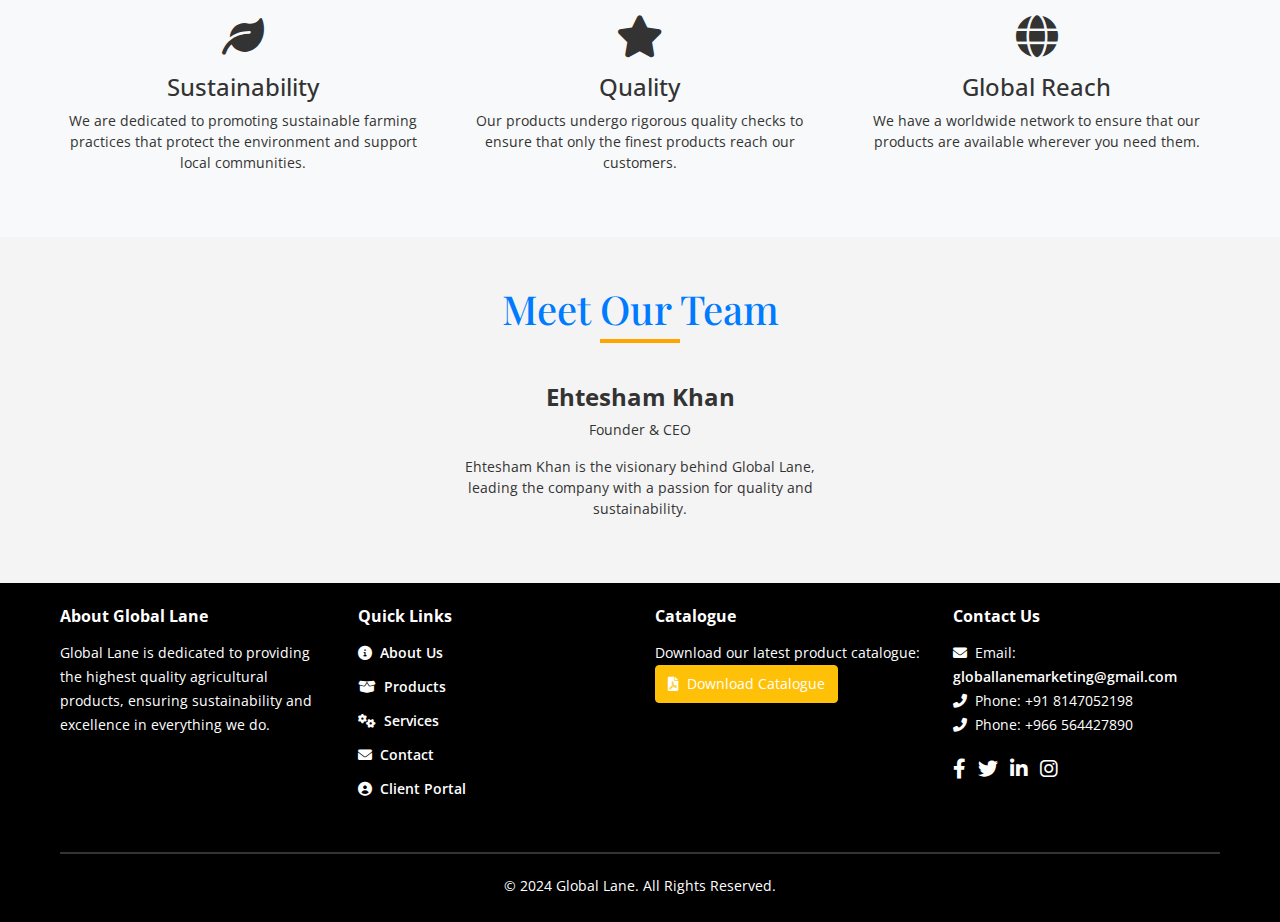
==== commit 7c4ae324: "hari" ====
--- a/about.html
+++ b/about.html
@@ -125,7 +125,10 @@
    
     <section class="values py-5 bg-light">
         <div class="container">
-            <h2 class="text-primary text-center">Our Core Values</h2>
+            <div class="text-center">
+                <h2 class="text-primary">Our Core Values</h2>
+            </div>
+            
             <div class="row">
                 <div class="col-md-4 text-center">
                     <div class="value-icon mb-3">
@@ -155,18 +158,19 @@
   
     <section class="team py-5">
         <div class="container">
-            <h2 class="text-primary text-center">Meet Our Team</h2>
-            <div class="row">
-                <div class="col-md-4 text-center">
-                
+           
+            <div class="text-center">
+                <h2 class="text-primary">Meet Our Team</h2>
+            </div>
+            
+            <div class="row justify-content-center">
+                <div class="col-md-4 text-center">
                     <h4><strong>Ehtesham Khan</strong></h4>
-
                     <p>Founder & CEO</p>
-                    <p>Ehtesham khan is the visionary behind Global Lane, leading the company with a passion for quality and sustainability.</p>
-                </div>
-              
-            </div>
-        </div>
+                    <p>Ehtesham Khan is the visionary behind Global Lane, leading the company with a passion for quality and sustainability.</p>
+                </div>
+            </div>
+            
     </section>
 
    
@@ -193,7 +197,7 @@
             <div class="col-md-3">
                 <h5>Catalogue</h5>
                 <p>Download our latest product catalogue:</p>
-                <a href="path-to-your-catalogue.pdf" class="btn btn-warning text-black" download>
+                <a href="Global lane internationals (5).pdf" class="btn btn-warning text-black" download>
                     <i class="fas fa-file-pdf mr-2 text-black"></i>Download Catalogue
                 </a>
             </div>
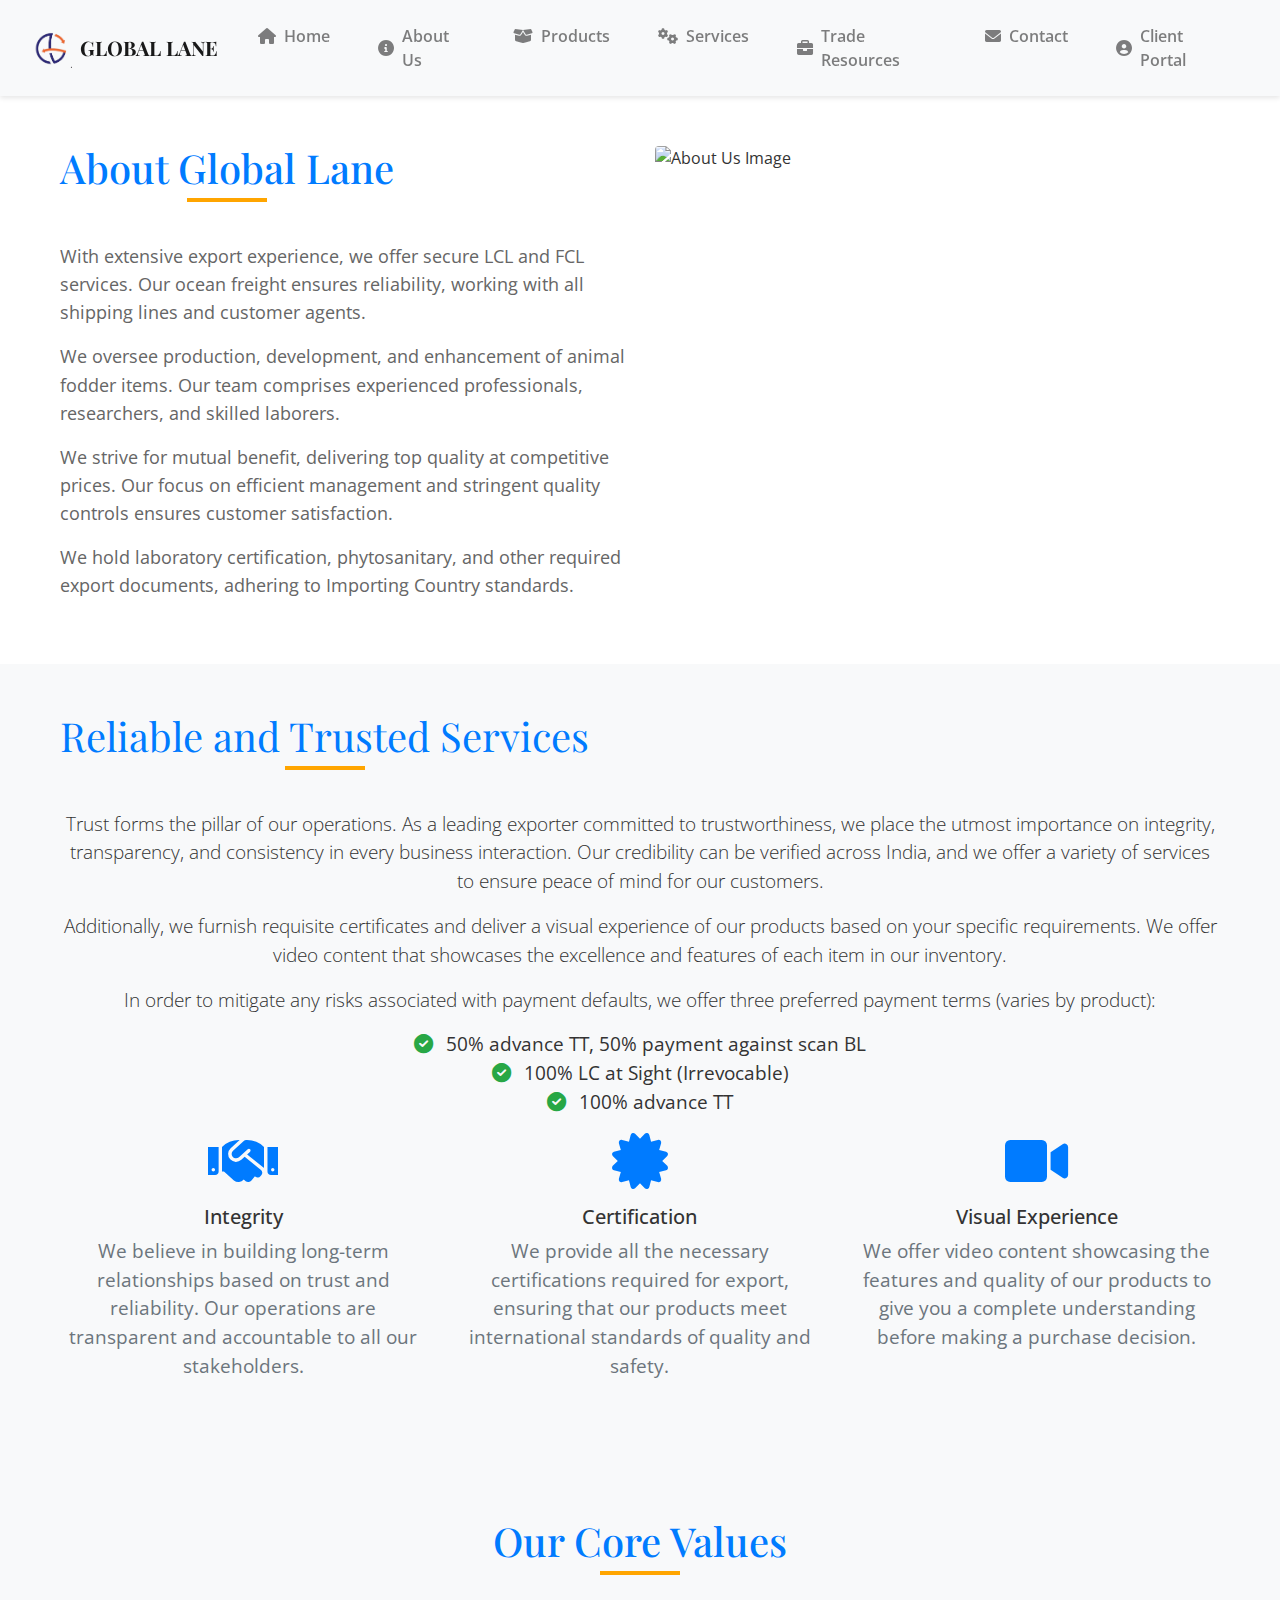
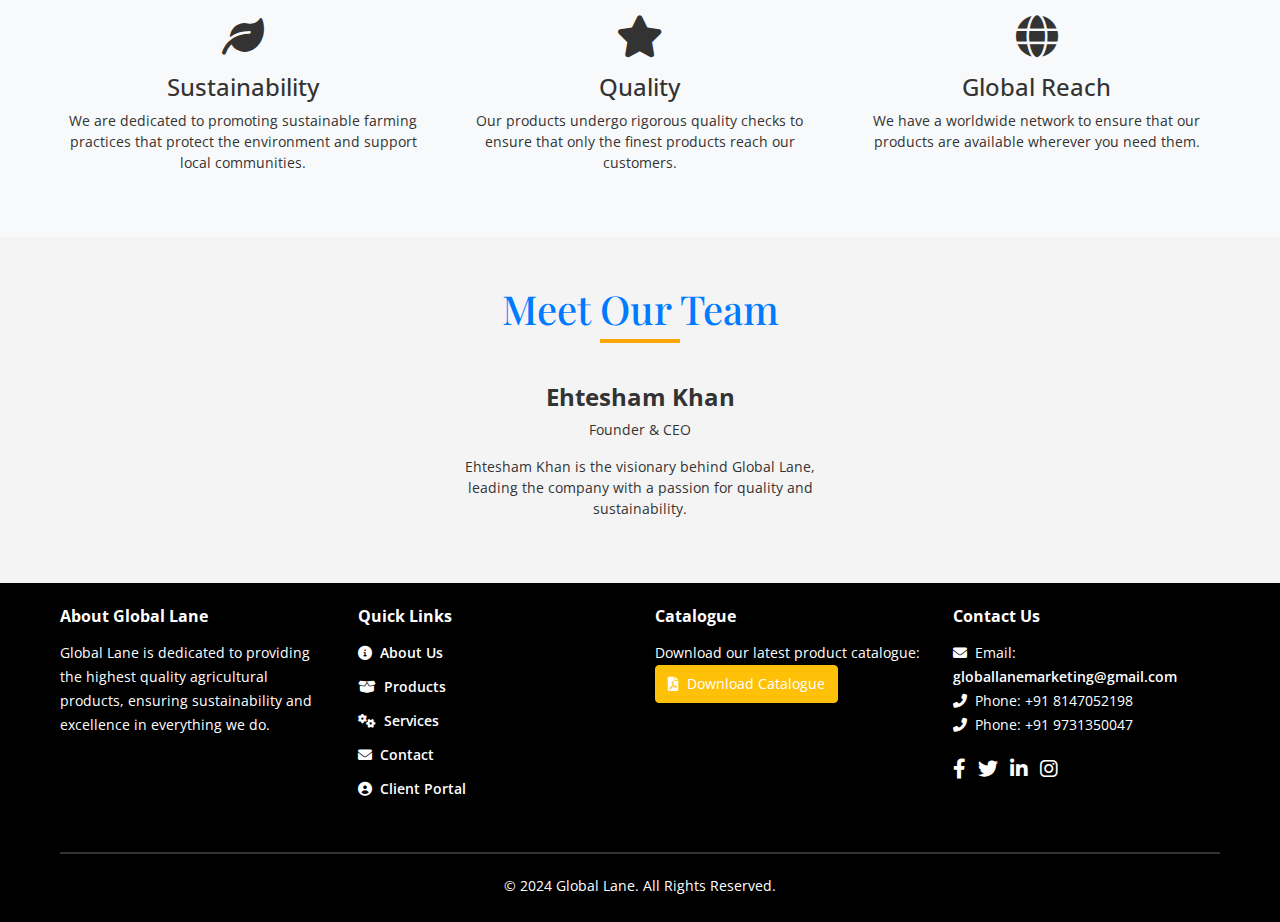
==== commit 7ae01b5f: "hari" ====
--- a/about.html
+++ b/about.html
@@ -206,7 +206,7 @@
                 <h5>Contact Us</h5>
                 <p><i class="fas fa-envelope mr-2"></i>Email: <a href="mailto:globallanemarketing@gmail.com" class="text-white">globallanemarketing@gmail.com</a></p>
                 <p><i class="fas fa-phone-alt mr-2"></i>Phone: +91 8147052198</p>
-                <p><i class="fas fa-phone-alt mr-2"></i>Phone: +966 564427890</p>
+                <p><i class="fas fa-phone-alt mr-2"></i>Phone: +91 9731350047</p>
                 <div class="social-icons">
                     <a href="#" class="text-white mr-2"><i class="fab fa-facebook-f"></i></a>
                     <a href="#" class="text-white mr-2"><i class="fab fa-twitter"></i></a>
